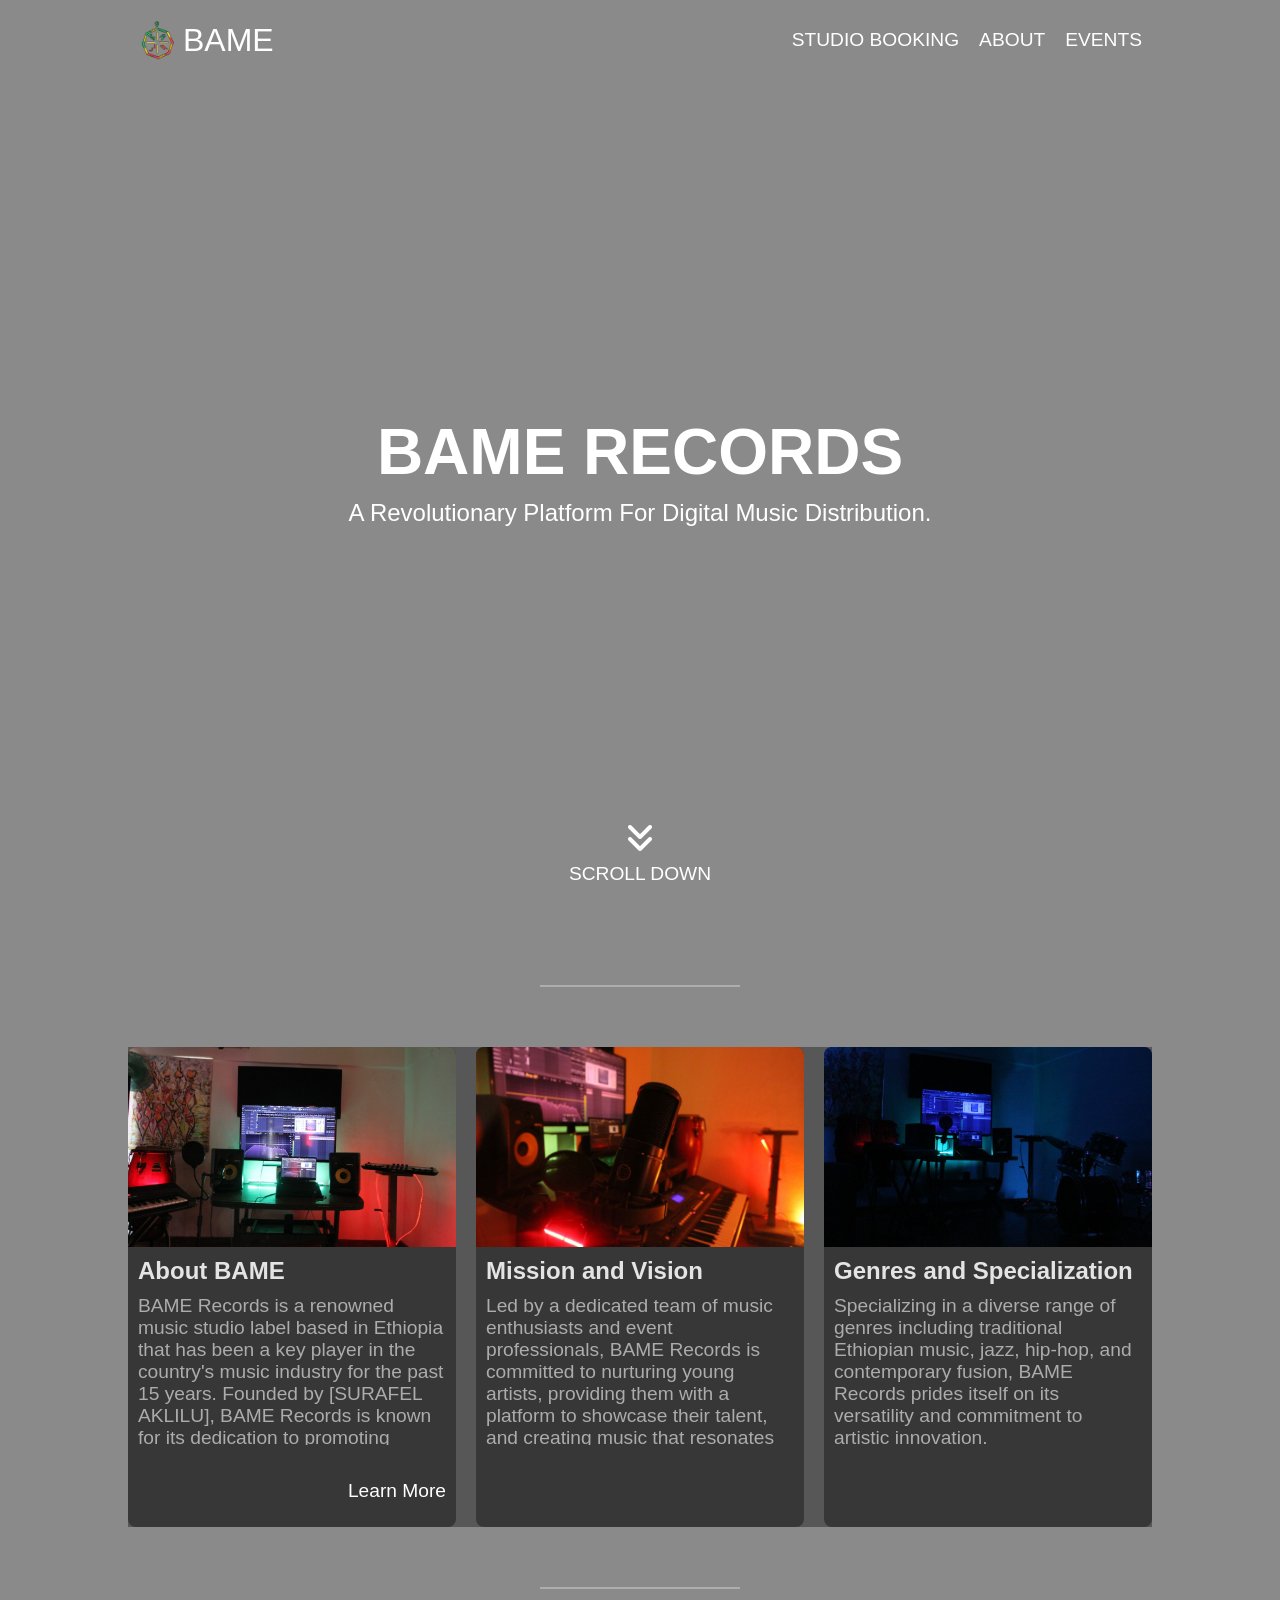
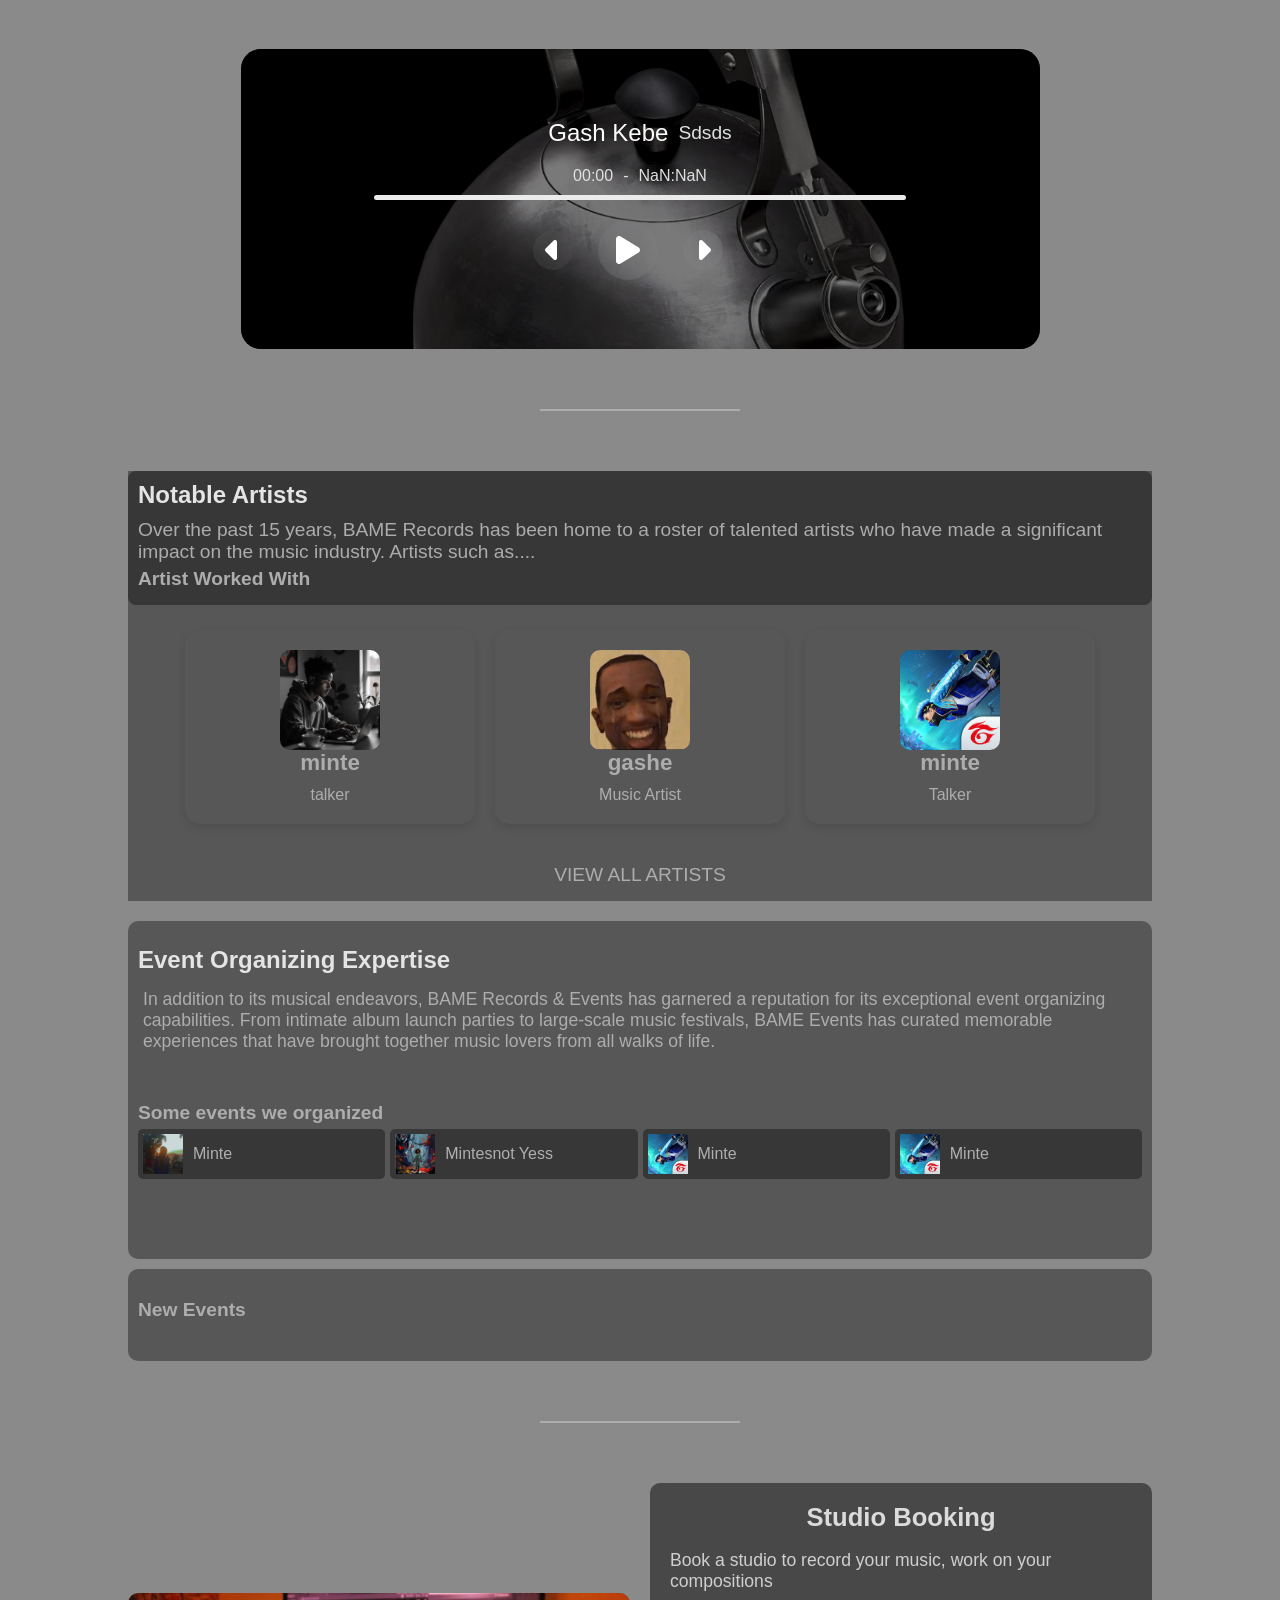
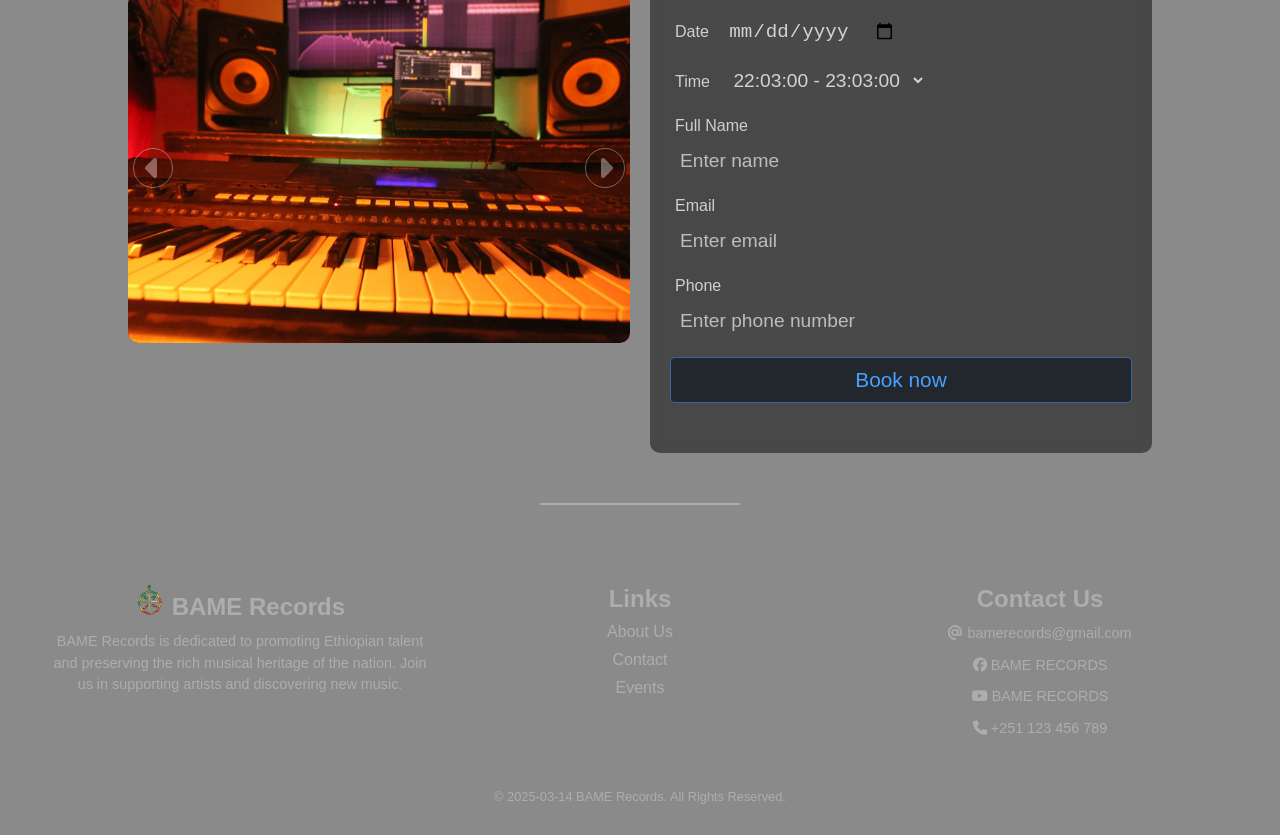
==== public/design/index.html @ f2dd7cec "edited git folder" ====
<html lang="en">

<head>
  <meta charset="UTF-8">
  <meta name="viewport" content="width=device-width, initial-scale=1.0">
  <meta name="description" content="BAME Records is a revolutionary platform for digital music distribution.">
  <meta name="keywords" content="BAME Records, music, distribution, streaming">
  <title>BAME-RECORDS</title>
  <link rel="icon" type="image/x-icon" href="favicon.png">
  <!-- Fontawsome  ---->

  <link rel="stylesheet" href="https://cdnjs.cloudflare.com/ajax/libs/font-awesome/6.5.2/css/all.min.css"
    integrity="sha512-SnH5WK+bZxgPHs44uWIX+LLJAJ9/2PkPKZ5QiAj6Ta86w+fsb2TkcmfRyVX3pBnMFcV7oQPJkl9QevSCWr3W6A=="
    crossorigin="anonymous" referrerpolicy="no-referrer">
  <!-- Jquery  ---->

  <script src="https://cdnjs.cloudflare.com/ajax/libs/jquery/3.7.1/jquery.min.js"
    integrity="sha512-v2CJ7UaYy4JwqLDIrZUI/4hqeoQieOmAZNXBeQyjo21dadnwR+8ZaIJVT8EE2iyI61OV8e6M8PP2/4hpQINQ/g=="
    crossorigin="anonymous" referrerpolicy="no-referrer"></script>
  <!-- css  ---->
  <link rel="stylesheet" href="assets/css/style.css">

</head>


<body>
  <div class="container">
    <header>
      <nav>
        <ul>
          <li class="logo">
            <a href="/"> <img src="assets/images/bame-logo.png" alt="BAME-Records logo"> <span>BAME</span>
            </a>
          </li>
        </ul>
        <ul class="nav-list">
          <li><a href="#form">Studio booking</a></li>
          <li><a href="#about">About</a></li>
          <li><a href="#events">Events</a></li>
          <li onclick="toggleNavList()" class="btn">
            <a><i class="fa fa-angle-double-up" aria-hidden="true"></i></a>
          </li>
        </ul>
      </nav>
      <button id="nav-list-toggle" onclick="toggleNavList()" class="btn nav-bar " title="nav bar" type="button">
        <i class="fa fa-bars" aria-hidden="true"></i>
      </button>
    </header>
    <main>


      <div class="content">
        <span></span>
        <div class="text">
          <h1>BAME Records</h1>
          <p>A revolutionary platform for digital music distribution.</p>
        </div>
        <a href="#about" class="scroll-down">
          <i class="fa fa-angle-double-down"></i>

          <span>SCROLL DOWN</span></a>
      </div>

      <div class="horizontal-line"></div>

      <article id="about" class="card-container ">
        <div onclick="document.querySelector('.pop_container').style.display = 'flex'" class="card"
          id="about-container">
          <section class="details-card">
            <img src="assets/images/IMG_7241_1000x667.jpg" alt="Card Image">
            <div class="card-content">
              <h2 class="card-title">About BAME</h2>
              <p class="card-description">
                BAME Records is a renowned music studio label based in Ethiopia that has been a key player
                in the country's music industry for the past 15 years. Founded by [SURAFEL AKLILU], BAME
                Records is known for its dedication to promoting Ethiopian talent and preserving the rich
                musical heritage of the nation.



              </p>
            </div>
            <button class="learn-more">Learn More</button>
          </section>
        </div>

        <div onclick="this.style.display = 'none'" class="pop_container">
          <div class="card">
            <button><i class="fa fa-times"></i></button>

            <img alt="Street view of a historic building with people walking" class="header-img"
              src="assets/images/drums1_1500x1000.jpg">
            <div class="info">
              <h2>BAME RECORDS</h2>
              <div class="link">
                <a target="_blank" href="https://www.youtube.com"> <i class="fa-brands fa-google"></i> </a>
                <a href=""> <i class="fa-brands fa-facebook"></i> </a> <a href=""> <i class="fa-brands fa-youtube"></i>
                </a>
                <a href=""> <i class="fa-brands fa-tiktok"></i> </a> <a href=""> <i class="fa-brands fa-x"></i> </a>
              </div>

              <p>
                BAME Records is a renowned music studio label based in Ethiopia that has been a key player
                in the country's music industry for the past 15 years. Founded by [SURAFEL AKLILU], BAME
                Records is known for its dedication to promoting Ethiopian talent and preserving the rich
                musical heritage of the nation.
                Specializing in a diverse range of genres including traditional Ethiopian music, hip-hop,
                and fusion, BAME Records has provided a platform for emerging artists to showcase their
                creativity and reach a wider audience both locally and internationally.
                With state-of-the-art recording studios, production facilities, and a team of experienced
                professionals,BAME Records offers artists a nurturing environment to develop their craft and
                produce high-quality music. The label has been home to a roster of talented artists who have
                made significant contributions to the Ethiopian music scene.
                In addition to its musical endeavors, BAME Records is actively involved in community
                engagement initiatives aimed at supporting aspiring musicians, organizing music workshops,
                and promoting cultural exchange through music.

              </p>
            </div>
            <div class="phone">
              <a href=""><i class="fa fa-phone"></i> +251 987654321</a> <a href=""><i class="fa fa-phone"></i>
                +251 987654321</a>
            </div>
          </div>
        </div>

        <section class="card details-card">
          <img src="assets/images/mic_1500x1000.jpg" alt="Card Image">
          <div class="card-content">
            <h2 class="card-title">Mission and Vision</h2>
            <p class="card-description">
              Led by a dedicated team of music enthusiasts and event professionals, BAME Records is committed
              to nurturing young artists, providing them with a platform to showcase their talent, and
              creating music that resonates with audiences both locally and internationally. Our vision is to
              be a leading force in shaping the future of Ethiopian music..
            </p>
          </div>
        </section>
        <section class="card details-card">
          <img src="assets/images/IMG_7219_1000x667.jpg" alt="Card Image">
          <div class="card-content">
            <h2 class="card-title">Genres and Specialization</h2>
            <p class="card-description">
              Specializing in a diverse range of genres including traditional Ethiopian music, jazz, hip-hop,
              and contemporary fusion, BAME Records prides itself on its versatility and commitment to
              artistic innovation.
            </p>
          </div>
        </section>
      </article>

      <div class="horizontal-line"></div>


      <div class="content-card">

        <!-- music player -->
        <div class="music bg-image"
          style="background: url(&quot;assets/music/albem-arts/Screenshot from 2024-12-02 20-12-04.png&quot;) center center / cover;">

          <div class="music-palyer">
            <div class="detail"><span class="artist">Gash Kebe </span> <span class="title">sdsds</span></div>
            <section>
              <div class="time"><span id="current-time">00:00</span> - <span id="duration">NaN:NaN</span>
              </div>

              <div class="slider">
                <input type="range" min="0" max="100" value="0">
                <div class="progress-bar"></div>
              </div>

            </section>

            <div class="controls">
              <audio src="assets/music/music-src/KAIZ Remix.mp3" id="audio"></audio>

              <button class="previousMusicBtn"><i class="fa-solid fa-caret-left"></i></button>

              <button class="play-audio" onclick="AudioPlayer()">
                <i class="fa fa-play" aria-hidden="true"></i>
              </button>

              <button class="NextMusicBtn">
                <i class="fa-solid fa-caret-right"></i>
              </button>
              <button class="volume">
                <i class="fa fa-volume-up"></i>
              </button>
            </div>
          </div>

          <a href="https://www.youtube.com/" class="youtube-link">
            <i class="fa-brands fa-youtube" aria-hidden="true"></i>
            <span>
              Watch on YouTube
            </span>
          </a>
        </div>

      </div>

      <div class="horizontal-line"></div>


      <article class="card-container  ">
        <section class="card ">
          <div class="card-content bg-gray">
            <h2 class="card-title">Notable Artists</h2>
            <span class="card-description">
              Over the past 15 years, BAME Records has been home to a roster of talented artists who have made
              a significant impact on the music industry. Artists such as....
              <!-- list of events  -->
            </span>
            <h2 class="card-title-sub">Artist Worked With</h2>
          </div>
        </section>

        <div id="artist-list" class="card-lists">


          <a href="https://th.bing.com/th/id/R.ffc2adcb86ed3f7689bb24df653691d3?rik=O0sub3JhL9x5Ew&amp;pid=ImgRaw&amp;r=0"
            class="card-list card-animation">
            <img alt="minte " src="assets/images/artist/artist1.jpeg">
            <h3>minte</h3>
            <p>talker</p>
          </a>


          <a href="dsdfdf" class="card-list card-animation">
            <img alt="gashe " src="assets/images/artist/images.jpeg">
            <h3>gashe</h3>
            <p>Music Artist</p>
          </a>


          <a href="https://www.youtube.com/" class="card-list card-animation">
            <img alt="minte " src="assets/images/artist/R.png">
            <h3>minte</h3>
            <p>Talker</p>
          </a>
        </div>
        <div id="all-artist-btn" class="t-align-end"><button onclick="AllArtists()" class="btn"> View All
            Artists </button></div>
      </article>


      <div ss="horizontal-line"></div>
      <article class="card-container event-organize">
        <section class="card ">
          <div class="card-content bg-gray">
            <h2 class="card-title">Event Organizing Expertise</h2>
            <p class="">
              In addition to its musical endeavors, BAME Records &amp; Events has garnered a reputation for its
              exceptional event organizing capabilities. From intimate album launch parties to large-scale
              music festivals, BAME Events has curated memorable experiences that have brought together music
              lovers from all walks of life.
            </p>
            <!-- list of events  -->
          </div>
        </section>

        <section class="card">
          <div class="card-content">


            <h2 class="card-title-sub">Some events we organized</h2>
            <ul id="events">
              <li>
                <a rel="noopener" href="https://www.youtube.com/" target="_blank">
                  <img src="assets/images/event/IMG_20230405_075155.jpg" alt="">
                  <span>minte </span>
                </a>
              </li>

              <li>
                <a rel="noopener" href="addis.com" target="_blank">
                  <img src="assets/images/event/images-cover.jpg" alt="">
                  <span>mintesnot yess </span>
                </a>
              </li>

              <li>
                <a rel="noopener" href="https://www.youtube.com/" target="_blank">
                  <img src="assets/images/event/R.png" alt="">
                  <span>minte </span>
                </a>
              </li>

              <li>
                <a rel="noopener" href="https://www.youtube.com/" target="_blank">
                  <img src="assets/images/event/R.png" alt="">
                  <span>minte </span>
                </a>
              </li>

            </ul>
            <!-- list of events  -->
          </div>
        </section>
      </article>




      <article class="card-container event-organize">
        <section class="card ">
          <div class="card-content bg-gray">

            <h2 class="card-title-sub">New Events</h2>
          </div>
        </section>

        <div id="artists" class="card-lists">
        </div>
        <!-- <div class="t-align-end"><a href="?all-artists" class="btn-primary">View All Artists</a></div> -->
      </article>




      <div class="horizontal-line"></div>

      <div class="content-card">
        <!-- image transition -->
        <div class="card">
          <div class="image-slider">
            <div id="studio-images" class="image-container">
              <img src="assets/images/drum-wide_11zon.jpg" alt="" style="flex: 0 1 0%; height: 0px;">
              <img src="assets/images/keyboard_1500x1000.jpg" alt="" style="flex: 1 1 0%; height: 100%;">
              <img src="assets/images/image_1500x1000.jpg" alt="" style="flex: 0 1 0%; height: 0px;">
              <img src="assets/images/kik_1500x1000.jpg" alt="" style="flex: 0 1 0%; height: 0px;">

            </div>
            <div class="controls">
              <button class="ImageChanger" onclick="StudioImageNext()"><i class="fa-solid fa-caret-left"></i></button>
              <button class="ImageChanger" onclick="StudioImageNext()"><i
                  class="fa fa-solid fa-caret-right"></i></button>
            </div>
          </div>
        </div>


        <!-- booking -->

        <div class="layout-container">
          <div id="form" class="card">
            <h2>Studio Booking </h2>
            <div class="card-text">
              <p>Book a studio to record your music, work on your compositions </p>
            </div>
            <!-- if booking have a sessio  -->

            <form method="post" id="studio-booking-form">
              <div class="form-group">
                <div class="d-flex">
                  <div class="flex-column">
                    <label for="name">Date</label>
                    <input type="date" id="date" name="date">
                  </div>
                  <div class="flex-column">
                    <label for="time">Time</label>
                    <select name="time" id="time">
                      <option value="22:03:00 - 23:03:00">
                        22:03:00 - 23:03:00 </option>

                      <option value="17:43:00 - 16:46:00">
                        17:43:00 - 16:46:00 </option>

                      <option value="20:00:00 - 12:32:00">
                        20:00:00 - 12:32:00 </option>

                      <option value="12:30:00 - 12:00:00">
                        12:30:00 - 12:00:00 </option>

                      <option value="18:30:00 - 16:00:00">
                        18:30:00 - 16:00:00 </option>

                    </select>
                  </div>

                </div>


              </div>

              <div class="form-group">
                <label for="name">Full Name</label> <input minlength="3" name="name" required="" value="" type="text"
                  id="name" placeholder="Enter name">
              </div>

              <div class="form-group">
                <label for="email">Email</label>
                <input value="" required="" name="email" bane="" type="email" id="email" placeholder="Enter email">
              </div>

              <div class="form-group">
                <label for="phone">Phone</label>
                <input value="" required="" type="number" name="phone" id="phone" placeholder="Enter phone number">
              </div>

              <div class="buttons">
                <button name="booking_submit" type="submit">Book now</button>
              </div>
              <div class="card-text">
                <span class="bg-msg"></span>
              </div>
            </form>
            <div id="booking-successful">
              <div class="booking-successful-con">
                <i class="fa-solid fa-check-circle"></i>
                <p>Booking successful. You will receive a confirmation email shortly.</p>
                <a id="refresh">
                  <i class="fa-solid fa-arrow-rotate-right"></i> page refresh
                </a>
              </div>
            </div>


            <div class="card-text">

            </div>

          </div>
        </div>


      </div>
    </main>
  </div>



  <div class="horizontal-line"></div>


  <!-- add studio booking  -->






  <footer id="content">
    <div class="footer-content">
      <div class="footer-section about">
        <h2>
          <img src="favicon.png" alt="">
          BAME Records
        </h2>
        <p>
          BAME Records is dedicated to promoting Ethiopian talent and preserving the rich musical heritage of the
          nation.
          Join us in supporting artists and discovering new music.
        </p>
      </div>
      <div class="footer-section links">
        <h2>Links</h2>
        <ul>
          <li><a href="#about">About Us</a></li>
          <li><a href="#contact">Contact</a></li>
          <li><a href="#events">Events</a></li>
        </ul>
      </div>
      <div class="footer-section contact">
        <h2>Contact Us</h2>
        <p><i class="fa fa-at"></i> <a href="mailto:bamerecords@gmail.com.com">bamerecords@gmail.com</a></p>
        <p><i class="fa-brands fa-facebook"></i> <a target="_blank" href="https://www.facebook.com/bamerecords">BAME
            RECORDS</a></p>
        <p><i class="fa-brands fa-youtube"></i> <a target="_blank" href="https://www.youtube.com/@bamerecords">BAME
            RECORDS
          </a>
        </p>
        <p><i class="fa fa-phone" aria-hidden="true"></i> <a href="tell:+251 123 456 789">+251 123 456 789</a></p>
      </div>
    </div>
    <div class="footer-bottom">
      <p>© 2025-03-14 BAME Records. All Rights Reserved.</p>
    </div>
  </footer>




  <script src="../assets/js/script.js"></script>


</body>

</html>
---- public/design/assets/css/style.css ----
@import url('https://fonts.googleapis.com/css2?family=Open+Sans:ital,wght@0,300..800;1,300..800&family=Sour+Gummy:ital,wght@0,100..900;1,100..900&display=swap');

* {
    padding: 0;
    margin: 0;
    transition: all 0.4s;
}

:root {
    --white: #ffffff;
    --black: #000000;
    --black-op-50: #000000c2;
    --gray: #0000005f;
    --blue: #0000ff;
    --red: #ff3131bf;
    --green: rgb(29, 202, 29);
    --theme-color: #48a1ff;
    /* --gray: #4b4a4a48; */
    --gray1: #adadad;
    --gray2: #adadad48;
}

html {

    scroll-behavior: smooth;
    animation: bg-image-animation;
    animation-timeline: scroll();
}

@keyframes down-icon-animation {
    0% {
        transform: translateY(-20px);
        scale: 1.1;
        filter: drop-shadow(0 0 0px #fff);
    }

    50% {
        transform: translateY(0);
        filter: drop-shadow(0 0 10px #fff);
        scale: 1;
    }

    100% {
        transform: translateY(-20px);
        scale: 1.1;
        filter: drop-shadow(0 0 0px #fff);
    }
}

@keyframes nav-animation {
    0% {
        opacity: 0;
        transform: translateY(-20px);
    }

    100% {
        opacity: 1;
        transform: translateY(0);
    }
}

/* card animation */
@keyframes card-animation {
    0% {
        opacity: 0;
        -webkit-transform: translateY(50%);
        -moz-transform: translateY(50%);
        -ms-transform: translateY(50%);
        -o-transform: translateY(50%);
        transform: translateY(50%);
    }

    100% {
        opacity: 1;
        -webkit-transform: translateY(0);
        -moz-transform: translateY(0);
        -ms-transform: translateY(0);
        -o-transform: translateY(0);
        transform: translateY(0);
    }
}

/* card animation */
@keyframes header-animation {

    to {
        background: rgba(0, 0, 0, 0.527);
        -webkit-backdrop-filter: blur(5px);
        backdrop-filter: blur(10px);

    }
}

@keyframes content-animation {

    to {
        opacity: 0;
        filter: blur(10px);

    }

}

@keyframes content-animation-text {

    from {
        opacity: 0;
        filter: blur(5px);
        transform: translateY(-30%);

    }

}

@keyframes bg-image-animation {

    0% {
        background: url("../images/bg-front.jpg") center/cover fixed;
    }

    50% {
        background: url("../images/bg-left-sidered_1500x1000.jpg") center/cover fixed;
    }

    70% {
        background: url("../images/kik_1500x1000.jpg") center/cover fixed;
    }

    100% {
        background: url("../images/mic_1500x1000.jpg") center/cover fixed;
    }

}

.card-animation {
    animation: card-animation .5s;
}

body {

    background-repeat: no-repeat;

    font-family: "Montserrat", sans-serif;
    background: #00000075;

}

body::-webkit-scrollbar {
    display: none;
}

.horizontal-line {
    width: 200px;
    margin: 50px auto;
    background: var(--gray1);
    height: 2px;
}

.t-align-end {
    width: 90%;
    margin: 10px auto;
    text-align: center;

    a {
        text-decoration: none;
        color: var(--gray1);
        font-size: 1.2rem;
    }
}

.danger-text {
    color: var(--red);
    animation: popUp-animation .5s;
}

.d-flex {
    display: flex;
    gap: 5px;
    flex-wrap: wrap;
}

.jc-space-between {
    justify-content: space-between;
    align-items: center;
}

.link {
    text-decoration: none;
    color: var(--white);
    font-size: 1.3rem;

    &:hover {
        text-decoration: underline;
    }
}

.notify {
    width: 10px;
    height: 10px;
    border-radius: 50%;

    background: rgb(255, 129, 44);
    position: absolute;
    margin: -40px 0 0 50px;
    overflow: hidden;
    padding: 3px;
    animation: notify-animation 2s;
    color: transparent;

}

.container {
    width: 80%;
    display: flex;
    flex-direction: column;
    align-items: center;
    justify-content: center;
    text-align: center;
    margin: auto;

}

header {
    width: 100%;
    height: 80px;
    position: sticky;
    top: 0;
    z-index: 10;
    display: flex;
    place-items: center;
    animation: header-animation;
    animation-timeline: scroll();
    border-radius: 5px;

    nav {
        width: 100%;
        display: flex;
        align-items: center;
        justify-content: space-between;
        gap: 5px;

        ul {
            margin: 0 10px;
            display: flex;
            align-items: center;
            gap: 20px;

            .logo {
                width: 150px;
                display: flex;
                align-items: center;
                flex-wrap: nowrap;

                img {
                    width: 40px;
                    height: 40px;
                }

                a {
                    font-size: 2rem;
                    display: flex;
                    align-items: center;
                    gap: 5px;
                    color: var(--white);

                    &:hover {
                        color: var(--white);
                        box-shadow: 0 0 0;
                    }
                }
            }

            li {
                list-style: none;
                display: flex;
                align-items: center;

                a {
                    color: var(--white);
                    text-decoration: none;
                    font-size: 1.2rem;
                    font-weight: 400;
                    text-transform: uppercase;

                    &:hover {
                        color: var(--theme-color);
                        box-shadow: 0 2px 0px var(--theme-color);
                    }
                }
            }
        }
    }

    .btn {
        display: none;
        text-align: center;
        background: transparent;
        border-radius: 10px;
        border: none;
        cursor: pointer;
        margin: 0 10px;
        padding: 10px;
        color: var(--white);

        &:hover {
            opacity: 0.7;
        }

        i {
            font-size: 1.5rem;
        }
    }
}

main {
    width: 100%;
    display: flex;
    flex-direction: column;
    gap: 10px;

}

article {
    background: var(--gray);
}

.content {

    width: 100%;
    height: 85vh;
    display: flex;
    flex-direction: column;
    align-items: center;
    justify-content: space-between;
    gap: 50px;
    color: var(--white);
    margin: 40px 0;
    animation: content-animation;
    animation-timeline: scroll();

    .text {
        animation: content-animation-text .5s;
        display: flex;
        flex-direction: column;
        gap: 10px;

        h1 {
            font-size: 4rem;
            text-transform: uppercase;
        }

        p {
            font-size: 1.5rem;
            text-transform: capitalize;
        }
    }

    .scroll-down {

        display: flex;
        cursor: pointer;
        color: var(--white);
        text-decoration: none;
        flex-direction: column;
        align-items: center;
        gap: 10px;

        i {
            font-size: 2rem;
            animation: down-icon-animation 1.5s infinite;
        }

        span {
            font-size: 1.2rem;
        }

        &:hover {
            text-shadow: 0 0 10px;
        }
    }
}

.btn {
    background: transparent;
    border: none;
    border-radius: 5px;
    font-weight: 500px;
    font-size: 1.2rem;
    text-transform: uppercase;
    color: var(--gray1);
    padding: 5px 7px;
    cursor: pointer;

    &:hover {
        background: #ffffff31;
    }
}

.card-container {
    display: flex;
    flex-wrap: wrap;
    justify-content: space-around;
    gap: 20px;
    width: 100%;

}

.card {
    flex: 1 300px;
    border-radius: 8px;
    max-width: 100%;
    text-align: start;
    overflow: hidden;
    background: var(--gray);
    animation: card-animation;
    animation-timeline: view();
    animation-range: entry 0% cover 40%;
}

.artist {
    img {
        width: 100px;
        height: 100px;
        object-fit: cover;
    }

    h3 {
        font-size: 1.2rem;
        font-weight: 600;
        margin-bottom: 10px;
    }
}

.event-organize {
    display: flex;
    border-radius: 10px;
    flex-direction: column;
    padding: 15px 0;
    gap: 0;

    section {
        background: transparent;
        flex: 1;
        box-shadow: 0 0 0;
    }

    p {
        overflow: hidden;
        height: fit-content;
        font-size: 1.1rem;
        color: var(--gray1);
        margin: 0 0 20px;
        padding: 5px;
    }
}

.card img {
    width: 100%;
    height: 200px;
    object-fit: cover;
}

.new-events {
    color: var(--white);
    display: flex;
    flex-direction: column;
    gap: 10px;
    background: transparent;

    h2 {
        font-size: 1.5rem;
    }

    p {
        font-size: 1.1rem;
    }

    a {
        color: var(--white);
        text-decoration: none;

        &:hover {
            text-decoration: underline;
        }
    }

}

.learn-more {
    padding: 5px 10px;
    margin: 0 0 20px;
    border: none;
    border-radius: 10px;
    background: transparent;
    float: right;
    color: var(--white);
    cursor: pointer;
    font-size: 1.2rem;

    &:hover {
        background: var(--gray2);
    }

}

.card-content {
    padding: 10px;
    overflow: hidden;

    .card-title {
        font-size: 1.5em;
        margin: 0 0 10px;
        white-space: nowrap;
        color: #e4e4e4;
    }

    .card-description {
        overflow: hidden;
        height: 150px;
        font-size: 1.2rem;
        color: #acacac;
        margin: 0 0 20px;

    }

    ul {
        display: flex;
        flex-wrap: wrap;
        justify-content: space-around;
        align-items: center;
        gap: 5px;
        width: 100%;

        li {
            flex: 1 200px;
            list-style: none;
            border-radius: 5px;

            a {
                background: var(--gray);

                text-transform: capitalize;
                white-space: nowrap;
                color: #afafaf;
                padding: 5px;
                display: flex;
                align-items: center;
                gap: 10px;
                border-radius: 10px;
                border-radius: 5px;
                text-decoration: none;

                &:hover {
                    background-color: var(--gray2);
                }
            }

            img {
                width: 40px;
                height: 40px;
                object-fit: cover;
                /* border-radius: 50%; */
            }
        }
    }
}

.card-title-sub {
    font-size: 1.2em;
    margin: 5px 0;
    color: var(--gray1);
    text-align: start;
}

.card-lists {

    display: flex;
    flex-wrap: wrap;
    justify-content: center;
    gap: 20px;
    padding: 5px;

    .card-list {
        padding: 20px;
        width: 250px;
        animation: card-animation;
        animation-timeline: view();
        animation-range: entry 0% cover 40%;
        color: rgb(190, 190, 190);

        border-radius: 15px;
        box-shadow: 0 4px 8px rgba(0, 0, 0, 0.1);
        text-align: center;
        cursor: pointer;
        text-decoration: none;

        h3 {
            font-size: 1.4em;
            margin: 0 0 10px;
            color: var(--gray1);
        }

        p {
            margin: 0;
            font-size: 1rem;
            color: var(--gray1);
        }

        img {
            width: 100px;
            height: 100px;
            object-fit: cover;
            border-radius: 10px;
        }

        &:hover {
            box-shadow: 0 0 5px var(--gray2);
            background: var(--gray2);
        }
    }

    .card img {
        border-radius: 50%;
        width: 80px;
        height: 80px;
        object-fit: cover;
    }

    .card h3 {
        margin: 10px 0 5px;
        font-size: 18px;
        color: #333;
    }

    .card p {
        margin: 0;
        font-size: 14px;
        color: #777;
    }

    a {
        /* card animation  */
        animation: card-animation .5s;

    }
}

/*  */
.bg-image {
    transition: all 0.3s;
    background: url("/assets/images/event/gutar.jpeg") center/cover;
    border-radius: 20px;
    animation: card-animation;
    animation-timeline: view();
    animation-range: entry 0% cover 40%;
}

.music {
    width: 799px;
    height: 300px;
    display: flex;
    position: relative;
    border-radius: 20px;
    overflow: hidden;

    .youtube-link {
        overflow: hidden;
        position: absolute;
        width: 100%;
        height: 0%;
        background: #ffffff00;
        backdrop-filter: brightness(.5) blur(5px);
        display: flex;
        flex-direction: row;
        flex-wrap: wrap;
        justify-content: center;
        align-items: center;
        text-decoration: none;

        i {
            font-size: 5rem;
            color: red;
        }

        span {
            font-size: 1.5rem;
            color: #fff;
        }
    }
}

.content-card {
    width: 100%;
    display: flex;
    flex-wrap: wrap;
    justify-content: space-around;
    align-items: center;
    gap: 20px;
    /* flex-direction: column-reverse; */

    .card {
        flex: 1 300px;
        height: 350px;
        background-color: var(--gray);
        border-radius: 10px;
    }

    .music-palyer {
        margin: auto;
        flex: 1;
        height: 100%;
        justify-content: center;
        display: flex;
        flex-direction: column;
        align-items: center;
        gap: 20px;
        background: #00000085;
        padding: 0 20px;
        border-radius: 10px;

        .detail {
            display: flex;
            align-items: center;
            gap: 10px;
            text-transform: capitalize;

            .artist {
                font-size: 1.5rem;
                color: #fcfcfc;
            }

            .title {
                font-size: 1.2rem;
                color: #e0e0e0;
            }
        }

        section {
            width: 100%;
            display: flex;
            flex-direction: column;
            align-items: center;
            gap: 10px;
        }

        .slider {
            width: 70%;
            height: 5px;
            position: relative;
            overflow: hidden;
            display: flex;
            border-radius: 10px;

            input {
                width: 100%;
                height: 100%;
                background: rgb(235, 235, 235);
                -webkit-appearance: none;

                &::-webkit-slider-thumb {
                    -webkit-appearance: none;
                    background: rgba(133, 133, 133, 0);
                    height: 10px;
                    width: 10px;
                    border-radius: 50%;
                }
            }

            .progress-bar {
                width: 0%;
                height: 100%;
                background-color: rgb(255, 0, 0);
                transition: width 0.4s;
                position: absolute;
                top: 0;

            }

        }

        .controls {
            display: flex;
            align-items: center;
            justify-content: space-around;
            gap: 15px;
            position: sticky;
            bottom: 0;

            button {
                width: 40px;
                height: 40px;
                border-radius: 50%;
                background-color: transparent;
                color: #fff;
                border: none;
                font-size: 1.1rem;
                cursor: pointer;
                transition: all 0.4s;
                backdrop-filter: blur(20px) brightness(1);
                background: #ffffff0c;

                &:hover {
                    backdrop-filter: blur(20px) brightness(2);
                    background: #ffffff56;
                }

                &:active {
                    background-color: #575757;
                }
            }

            button:nth-child(3) {
                width: 60px;
                height: 60px;
            }

            .volume {
                flex: 0;
                overflow: hidden;

                i {
                    font-size: 1rem;
                }
            }

            i {
                font-size: 2rem;
            }
        }

        .time {
            display: flex;
            gap: 10px;
            color: #e0e0e0;
        }
    }

    .image-slider {
        width: 100%;
        height: 100%;
        position: relative;
        border-radius: 10px;

        overflow: hidden;

        .image-container {
            width: 100%;
            height: 100%;
            display: flex;
            flex-direction: column;

            img {
                width: 100%;
                flex: 0;
                height: 0;
                object-fit: cover;
            }

        }

        .controls {
            position: absolute;
            top: 50%;
            transform: translateY(-50%);
            display: flex;
            justify-content: space-between;
            width: 100%;
            z-index: 10;
            opacity: .5;

            button {
                width: 40px;
                height: 40px;
                background-color: #00000036;
                border: solid 1px #fff;
                border-radius: 50%;
                cursor: pointer;
                margin: 0 5px;
                opacity: 0.7;

                &:hover {
                    background-color: #00000080;
                    scale: 1.05;
                    opacity: 1;
                }
            }

            i {
                font-size: 2rem;
                color: #fff;
            }
        }

        &:hover {
            .controls {
                opacity: 1;
            }
        }
    }
}

.music_player {
    position: fixed;
    bottom: 10px;
    right: 10px;
    z-index: 10;
    display: grid;
    place-content: center;

    button {
        width: 50px;
        height: 50px;
        border-radius: 50%;
        background: #2b2b2b2a;
        backdrop-filter: blur(10px) brightness(5);
        border: solid 1px #fff;
        cursor: pointer;

        i {
            color: #fff;
            font-size: 2rem;
        }

        &:hover {
            background: #2b2b2b4d;
            backdrop-filter: blur(15px) brightness(10);
        }
    }

}

#booking-successful {
    display: none;
}

@keyframes popUp-animation {
    0% {
        transform: scale(0.5);
        opacity: 0;
    }

    50% {
        transform: scale(1.05);
        opacity: 1;
    }

    100% {
        transform: scale(1);
        opacity: 1;
    }

}

.booking-successful-con {
    display: flex;
    background-color: #dff0d8;
    color: #3c763d;
    border: 1px solid #d6e9c6;
    border-radius: 5px;
    padding: 15px;
    align-items: center;
    margin: 20px 0;
    font-family: Arial, sans-serif;
    animation: popUp-animation .5s;

    p {
        margin: 0;
        flex-grow: 1;
    }

    i {
        margin-right: 10px;
        font-size: 2rem;
    }

    a {
        color: #3c763d;
        text-decoration: none;
        font-weight: bold;
        margin-left: 10px;

        i {
            font-size: 1rem;
        }
    }

    a:hover {
        text-decoration: underline;
    }
}

footer {

    background: linear-gradient(to right, #000000, #0000002f), url("../images/party-image.jpeg") center/cover no-repeat;
    background-attachment: fixed;
    color: var(--gray1);
    padding: 20px 0;
    margin: 20px 0 0 0;
    width: 100%;
}

.footer-content {
    display: flex;
    justify-content: space-around;
    flex-wrap: wrap;
    max-width: 1200px;
    margin: auto;
    padding: 0 20px;
    text-align: center;

    img {
        width: 30px;
        height: 30px;
        object-fit: cover;
    }
}

.footer-section {
    flex: 1 1 300px;
    margin: 10px;

    ul {
        display: flex;
        gap: 10px;
        list-style: none;
        flex-direction: column;

        h1 {
            text-align: center;
            display: flex;
            gap: 5px;
            flex-wrap: wrap;
            justify-content: center;
        }

    }
}

/* pop up */
@keyframes pop-animation {
    0% {
        opacity: 0;
    }
}

.pop_container {
    display: none;
    animation: pop-animation 0.3s;
    width: 100%;
    font-family: Arial, sans-serif;
    background-color: #00000098;
    backdrop-filter: blur(5px);
    justify-content: center;
    align-items: center;
    position: fixed;
    overflow: auto;
    top: 0;
    left: 0;
    height: 100vh;
    z-index: 100;

    &::-webkit-scrollbar {
        display: none;
    }

    .card {
        background-color: #222222;
        max-width: 700px;
        border-radius: 10px;
        overflow: hidden;
        box-shadow: 0 4px 8px rgba(0, 0, 0, 0.1);

        button {
            background-color: #58585852;
            width: 40px;
            height: 40px;
            border-radius: 50%;
            border: none;
            color: #ffffff;
            font-size: 2rem;
            float: right;
            position: absolute;
            right: 0;
            top: 0;
            cursor: pointer;

            &:hover {
                background-color: #585858;
            }
        }
    }

    .card img.header-img {
        width: 100%;
        height: 200px;
        object-fit: cover;
    }

    .card .info {
        padding: 20px;
    }

    .card .info h2 {
        text-align: center;
        margin: 10px 5px;
        font-size: 1.5rem;
        color: #c7c7c7;
    }

    .card .info p {
        font-size: 1.1rem;
        color: #949494;
    }

    .phone {
        text-align: center;
        display: flex;
        justify-content: center;
        align-items: center;
        flex-wrap: wrap;
        gap: 5px;
        margin: 10px 0 0 0;

        a {
            text-decoration: none;
            color: #a8a8a8;
            background: #44444442;
            padding: 7px;
            display: flex;
            align-items: center;
            justify-content: center;
            border-radius: 5px;
            margin: 10px 0 8px;
            overflow: hidden;

            i {
                transition: all 0.3s;
                font-size: 1.4rem;
            }

            .fa-phone {
                color: #00b2f8;
            }

            &:hover {
                background: #5554547e;
                text-decoration: none;
            }
        }
    }

    .link {
        text-align: center;
        display: flex;
        justify-content: center;
        align-items: center;
        flex-wrap: wrap;
        gap: 5px;

        a {
            text-decoration: none;
            color: #000000;
            background: #4444449d;
            padding: 7px;
            display: flex;
            align-items: center;
            justify-content: center;
            border-radius: 5px;
            margin: 2px;
            overflow: hidden;

            i {
                transition: all 0.3s;
                font-size: 1.4rem;
            }

            .fa-facebook {
                color: #4580ff;
            }

            .fa-youtube {
                color: #ff0000;
            }

            .fa-tiktok {
                color: #ff69b4;
            }

            .fa-x {
                color: #000;
            }

            .fa-google {
                color: #4280f4;
            }

            &:hover {
                background: #414141;

                i {
                    scale: 1.2;
                }
            }
        }
    }
}

/* layout container */
.layout-container {
    flex: 1 300px;
    place-content: center;
    animation: card-animation;
    animation-timeline: view();
    animation-range: entry 0% cover 40%;

    .card {
        max-width: 100%;
        height: fit-content;
        background-color: #0000007a;
        backdrop-filter: blur(10px);
        border-radius: 10px;
        padding: 20px;
        color: #cfcfcf;
        display: flex;
        flex-direction: column;
        gap: 15px;
        animation: layout-card-animation .5s;
    }

    .card::-webkit-scrollbar {
        display: none;
    }

    .card h2 {
        font-size: 1.6rem;
        font-weight: bold;
        color: #dbdbdb;
        text-align: center;
    }

    .card-text {
        display: flex;
        flex-direction: column;
        gap: 10px;
        font-size: 1.1rem;
    }

    .card-text p {
        margin: 3px 0;
        display: flex;
        gap: 10px;
    }

    .card-text strong {
        color: #cccccc;
    }

    button {
        background: transparent;
        border: none;
        color: #cccccc;
        font-size: 1.1rem;
        cursor: pointer;

        &:hover {
            text-decoration: underline;
        }
    }

    .address-map {
        height: 0px;

        margin: 0;
        padding: 0;
        border: 10px;
    }

    a {
        text-decoration: none;

        &:hover {
            text-decoration: underline;
        }

        .fa-up-right-from-square {
            font-size: 0.8rem;
        }
    }

    form {
        display: flex;
        flex-direction: column;
        gap: 15px;
    }

    .form-group {
        display: flex;
        flex-direction: column;
        gap: 5px;
        flex-wrap: wrap;
    }

    .form-group label {
        font-size: 1rem;
        padding: 0 5px;
    }

    .form-group {

        input,
        select {
            padding: 10px;
            border-radius: 5px;
            border: none;
            font-size: 1.2rem;
            color: #d3d3d3;
            background: #494949;

            &::placeholder {
                color: #bdbdbd;
            }

            &:focus {
                outline: solid 1px rgb(0, 183, 255);
            }

            &:user-valid {
                outline: solid 1px rgb(172, 255, 234);
                color: #c2c2c2;
            }

            &:user-invalid {
                outline: solid 1px rgba(255, 0, 0, 0.651);
                color: rgb(255, 81, 81);
            }
        }
    }

    .buttons {
        display: flex;
        flex-wrap: wrap;
        gap: 20px;
    }

    .buttons button {
        flex: 1 150px;
        padding: 10px 0;
        background-color: #0a121b98;
        color: #48a1ff;
        border: solid 1px #48a0ff86;
        border-radius: 5px;
        cursor: pointer;
        font-size: 1.3rem;

        &:hover {
            background-color: #007bff8c;
            color: #fff;
            text-decoration: none;
        }

    }

}

@keyframes layout-card-animation {
    0% {
        transform: translateY(20px);
        opacity: 0;
    }

    100% {
        transform: translateY(0);
        opacity: 1;
    }
}

@keyframes layout-animation {
    0% {
        opacity: 0;
    }

    100% {
        opacity: 1;
    }
}

.footer-section h2 {
    margin-bottom: 10px;
    font-size: 1.5rem;
}

.footer-section p {
    margin-bottom: 10px;
    font-size: 0.9rem;
    line-height: 1.5;
}

.footer-section a {
    color: var(--gray1);
    text-decoration: none;
}

.footer-section a:hover {
    text-decoration: underline;
}

.footer-bottom {
    text-align: center;
    padding: 10px 0;
    margin-top: 20px;
}

.footer-bottom p {
    font-size: 0.8rem;
}

@media (max-width: 900px) {
    .container {
        width: 90%;
    }

    .card-lists {

        .card-list {
            padding: 5px;
            width: 150px;
        }
    }

    .event-organize {
        .card-lists {

            .card-list {
                padding: 10px;
                width: 200px;
            }
        }

    }

}

@media (max-width: 580px) {

    .container {
        width: 98%;

        .btn {
            display: block;
        }

        header {
            height: 60px;
            top: 0;

            .nav-list {
                display: none;
                flex-direction: column;
                background: rgba(0, 0, 0, 0.384);
                -webkit-backdrop-filter: blur(10px);
                backdrop-filter: blur(10px);
                position: fixed;
                width: 100%;
                height: fit-content;
                top: 0;
                left: 0;
                margin: 0;
                gap: 2px;
                animation: nav-animation 0.4s;

                li {
                    width: 100%;
                    text-align: center;

                    a {
                        padding: 10px 0;
                        width: 100%;
                        height: 100%;
                    }
                }
            }
        }

        .content {

            width: 100%;
            height: 85vh;
            display: flex;
            flex-direction: column;
            align-items: center;
            justify-content: space-between;
            gap: 50px;
            color: var(--white);
            margin: 40px 0;

            .text {

                display: flex;
                flex-direction: column;
                gap: 10px;

                h1 {
                    font-size: 3rem;
                    text-transform: uppercase;
                }

                p {
                    font-size: 1.1rem;
                    text-transform: capitalize;
                }
            }
        }

        .card-content {

            .card-title {
                font-size: 1.3em;

            }

            .card-description {

                font-size: 1rem;

            }
        }

    }
}
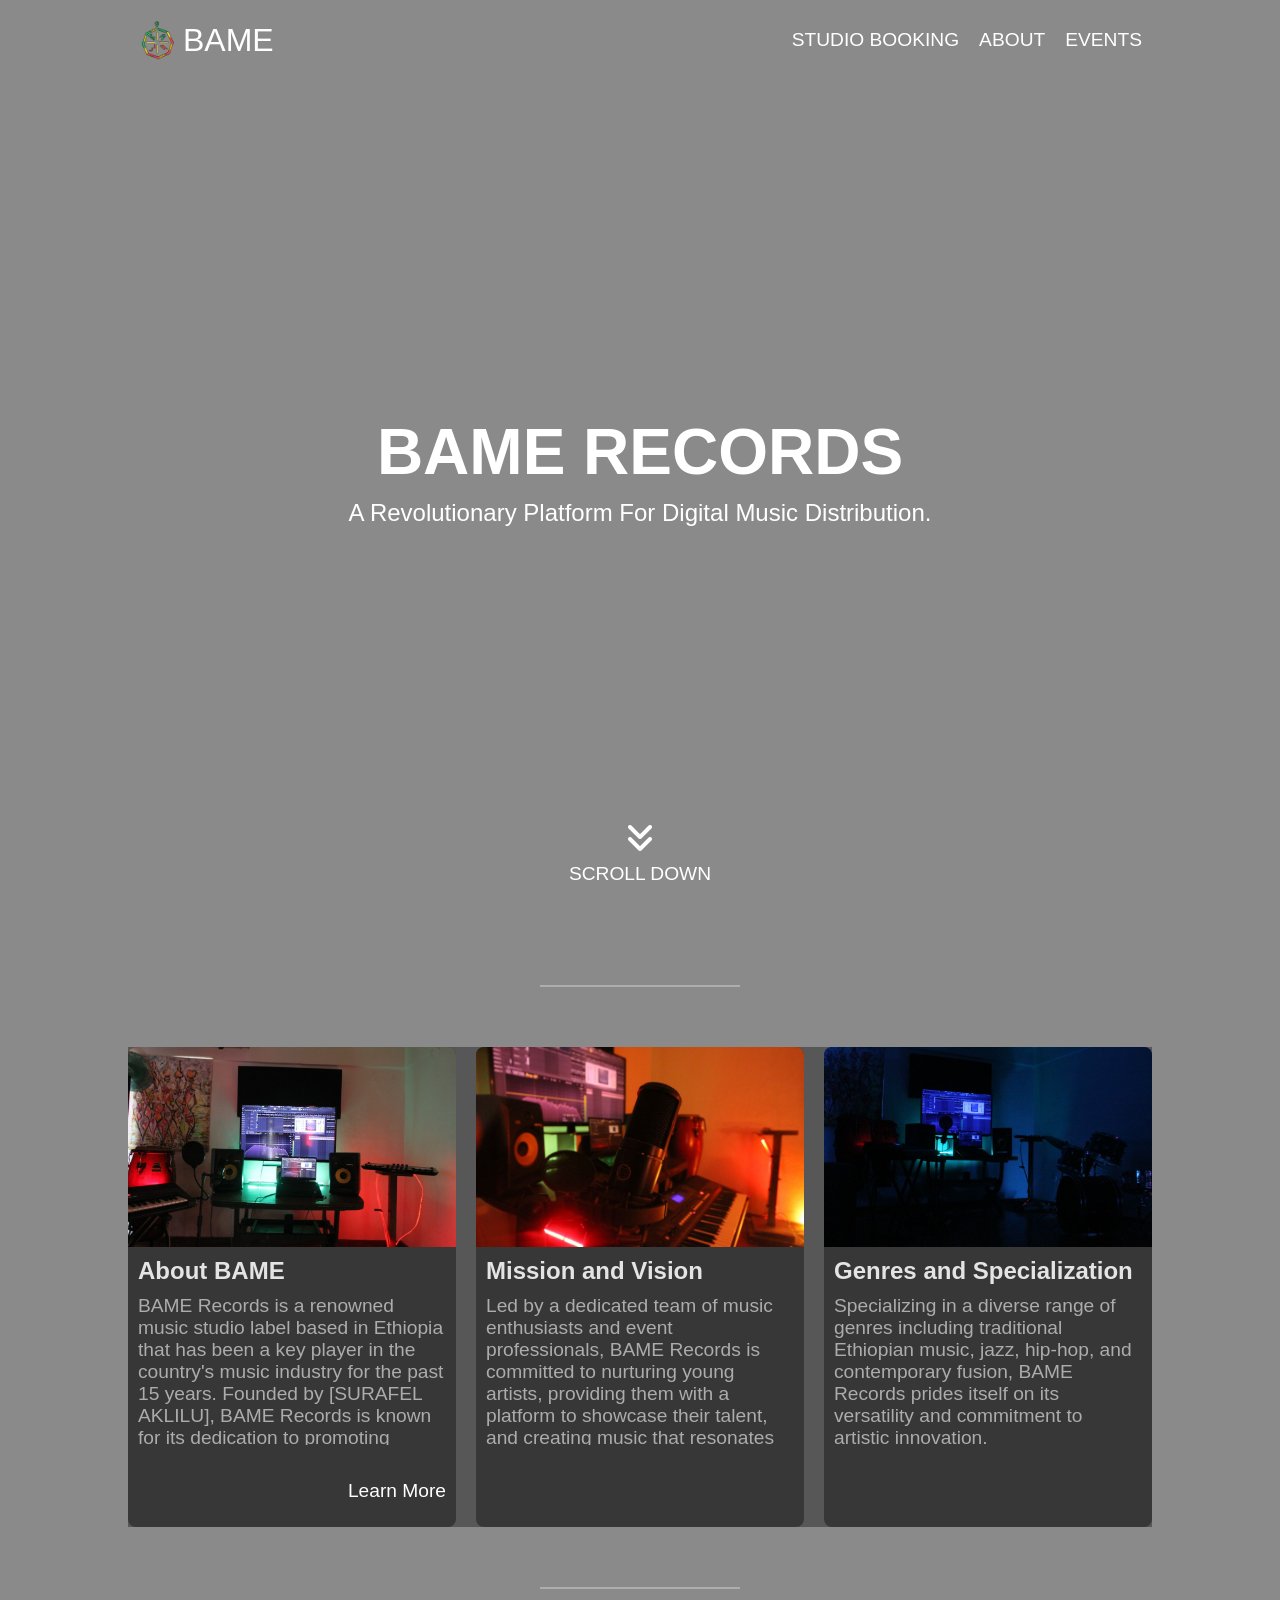
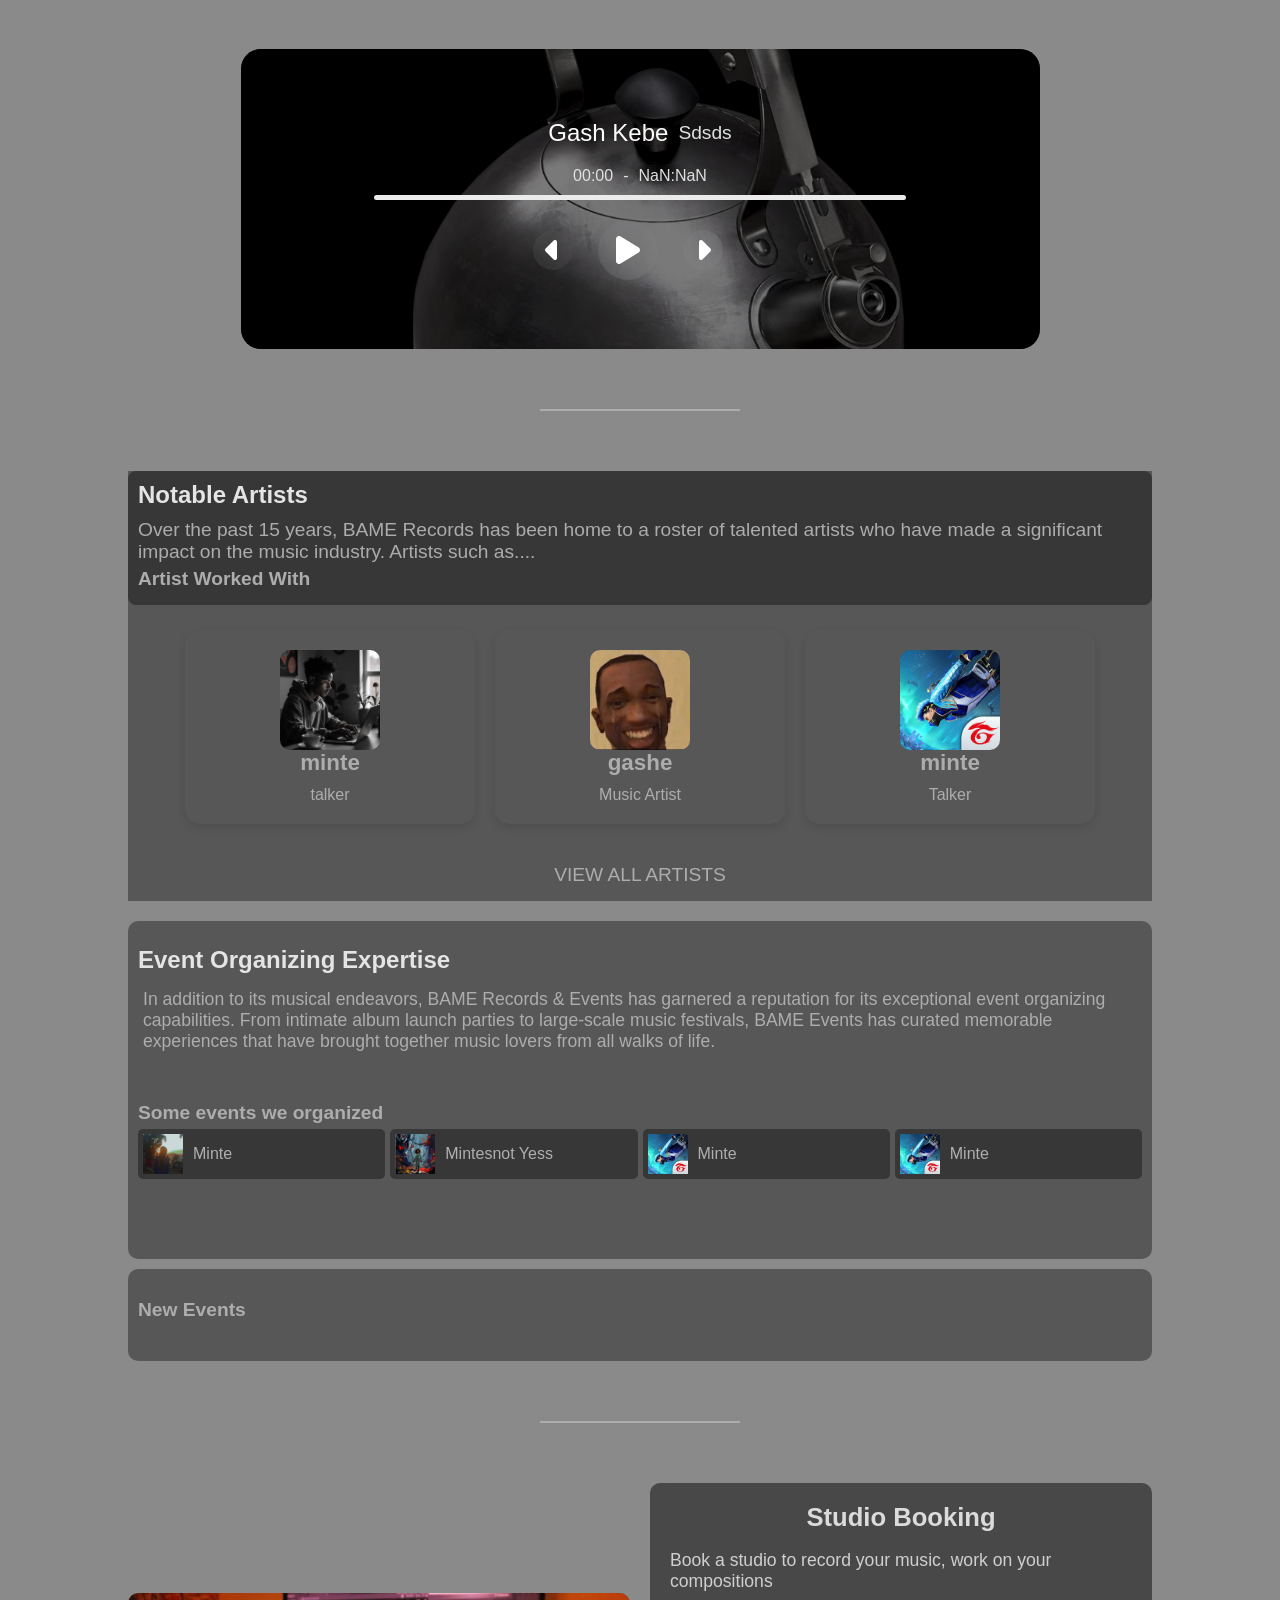
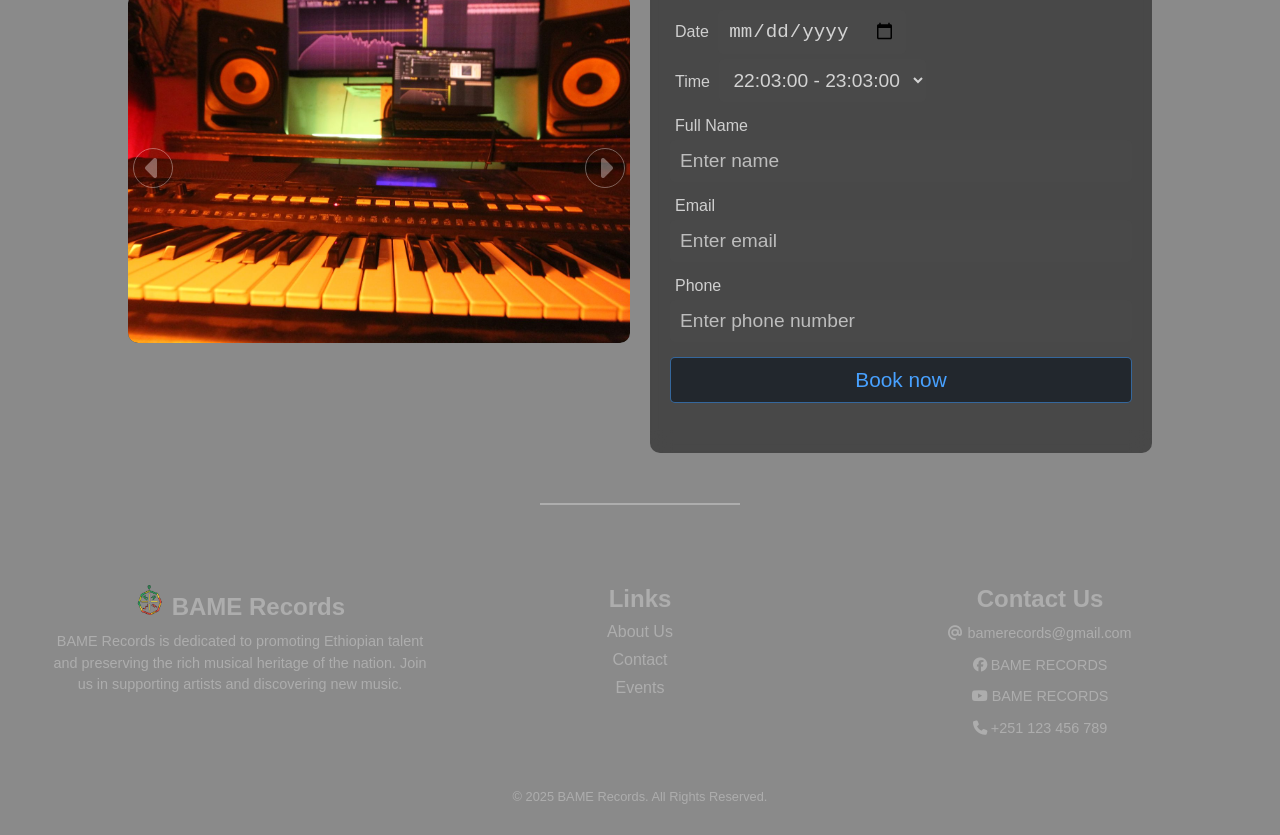
==== commit 10941f4e: "added folder" ====
--- a/public/design/index.html
+++ b/public/design/index.html
@@ -453,7 +453,7 @@
           Join us in supporting artists and discovering new music.
         </p>
       </div>
-      <div class="footer-section links">
+      <div id="contact" class="footer-section links">
         <h2>Links</h2>
         <ul>
           <li><a href="#about">About Us</a></li>
@@ -474,7 +474,7 @@
       </div>
     </div>
     <div class="footer-bottom">
-      <p>© 2025-03-14 BAME Records. All Rights Reserved.</p>
+      <p>© 2025 BAME Records. All Rights Reserved.</p>
     </div>
   </footer>
 
